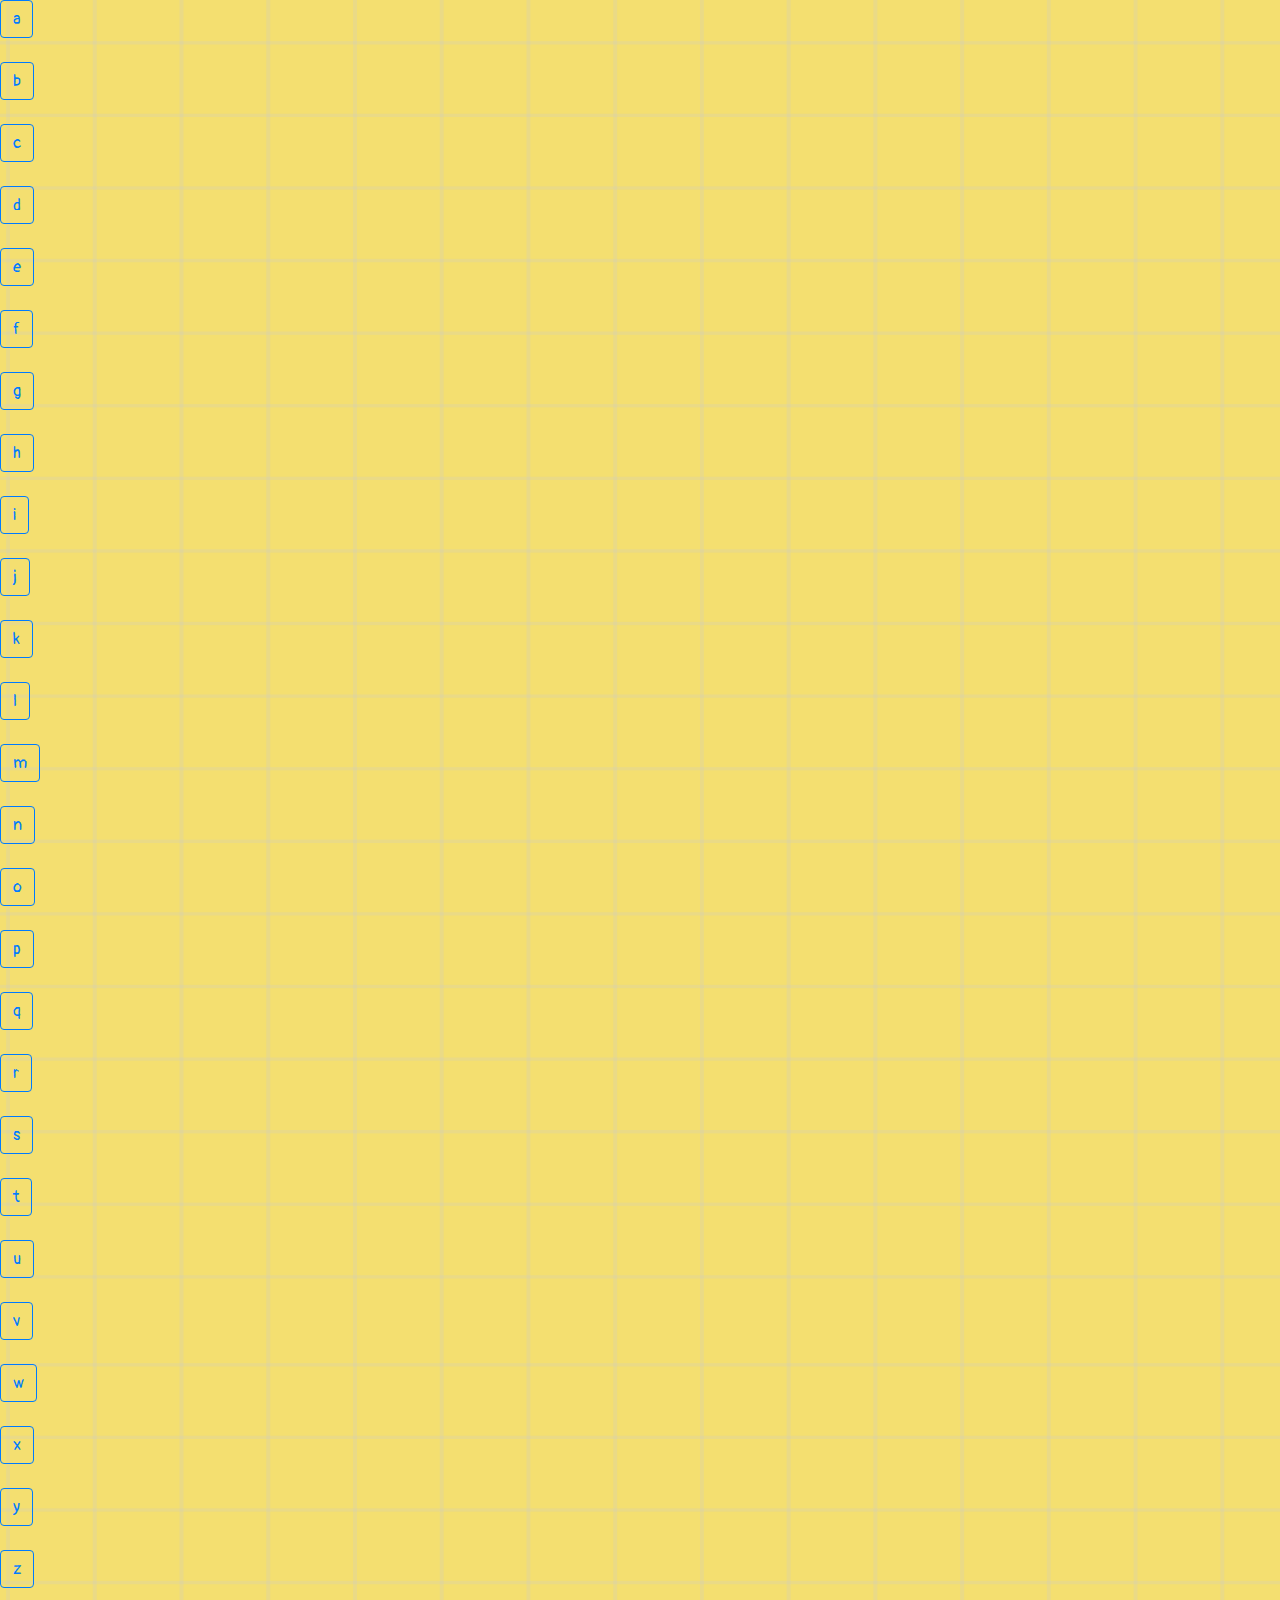
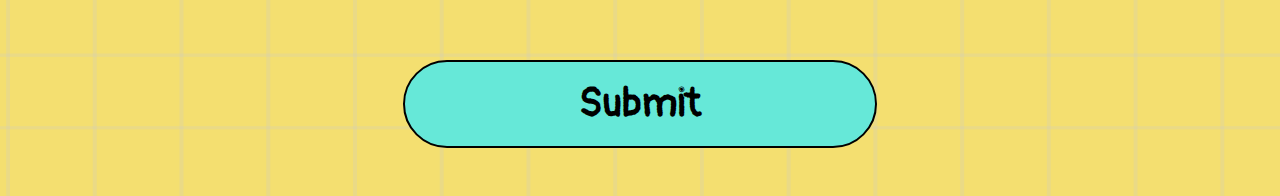
==== index.html @ 23d6694f "Add files via upload" ====
<!DOCTYPE html>
<html>

<head>
    <meta charset="utf-8" />
    <meta http-equiv="X-UA-Compatible" content="IE=edge" />
    <title>Mad Libs</title>

    <!-- Jquery -->
    <script src="https://code.jquery.com/jquery-3.6.0.min.js"
        integrity="sha256-/xUj+3OJU5yExlq6GSYGSHk7tPXikynS7ogEvDej/m4=" crossorigin="anonymous"></script>

    <!-- Bootstrap -->
    <link rel="stylesheet" href="https://stackpath.bootstrapcdn.com/bootstrap/4.5.2/css/bootstrap.min.css"
        integrity="sha384-JcKb8q3iqJ61gNV9KGb8thSsNjpSL0n8PARn9HuZOnIxN0hoP+VmmDGMN5t9UJ0Z" crossorigin="anonymous">
    <script src="https://stackpath.bootstrapcdn.com/bootstrap/4.5.2/js/bootstrap.bundle.min.js"
        integrity="sha384-LtrjvnR4Twt/qOuYxE721u19sVFLVSA4hf/rRt6PrZTmiPltdZcI7q7PXQBYTKyf"
        crossorigin="anonymous"></script>

    <!-- Google Font -->
    <link rel="preconnect" href="https://fonts.gstatic.com">
    <link href="https://fonts.googleapis.com/css2?family=Pangolin&display=swap" rel="stylesheet">
</head>

<body>
    <!-- CSS and JS -->
    <link href="./index.css" rel="stylesheet" />
    <script src="./index.js"></script>

    <div class="row-text-center">
        <div class="col-sm-4  text-center"></div>
        <button type="button" id="a" class="btn btn-outline-primary clickable">a</button><br><br>
        <button type="button" id="b" class="btn btn-outline-primary clickable">b</button><br><br>
        <button type="button" id="c" class="btn btn-outline-primary clickable">c</button><br><br>
        <button type="button" id="d" class="btn btn-outline-primary clickable">d</button><br><br>
        <button type="button" id="e" class="btn btn-outline-primary clickable">e</button><br><br>
        <button type="button" id="f" class="btn btn-outline-primary clickable">f</button><br><br>
        <button type="button" id="g" class="btn btn-outline-primary clickable">g</button><br><br>

        <button type="button" id="h" class="btn btn-outline-primary clickable">h</button><br><br>
        <button type="button" id="i" class="btn btn-outline-primary clickable">i</button><br><br>
        <button type="button" id="j" class="btn btn-outline-primary clickable">j</button><br><br>
        <button type="button" id="k" class="btn btn-outline-primary clickable">k</button><br><br>
        <button type="button" id="l" class="btn btn-outline-primary clickable">l</button><br><br>
        <button type="button" id="m" class="btn btn-outline-primary clickable">m</button><br><br>
        <button type="button" id="n" class="btn btn-outline-primary clickable">n</button><br><br>
        <button type="button" id="o" class="btn btn-outline-primary clickable">o</button><br><br>
        <button type="button" id="p" class="btn btn-outline-primary clickable">p</button><br><br>
        <button type="button" id="q" class="btn btn-outline-primary clickable">q</button><br><br>
        <button type="button" id="r" class="btn btn-outline-primary clickable">r</button><br><br>
        <button type="button" id="s" class="btn btn-outline-primary clickable">s</button><br><br>

        <button type="button" id="t" class="btn btn-outline-primary clickable">t</button><br><br>
        <button type="button" id="u" class="btn btn-outline-primary clickable">u</button><br><br>
        <button type="button" id="v" class="btn btn-outline-primary clickable">v</button><br><br>

          <button type="button" id="w" class="btn btn-outline-primary clickable">w</button><br><br>

        <button type="button" id="x" class="btn btn-outline-primary clickable">x</button><br><br>
        <button type="button" id="y" class="btn btn-outline-primary clickable">y</button><br><br>
        <button type="button" id="z" class="btn btn-outline-primary clickable">z</button><br><br>
    </div>
   
        <div class="row p-5">
            <div class="col-sm-12 col-md-12 col-lg-12 text-center">
                <button id="next_story">Submit</button>
            </div>
        
</body>

</html>
---- index.css ----
body {
    background-image: url('./assets/background.png');
    font-family: 'Pangolin', cursive;
}

#story_title {
    font-size: 4em;
}

#input_fields {
    background: white;
    padding: 1em;
    border: 2px dashed black;
    border-radius: 2em;
}

#story_section {
    background: white;
    padding: 1em;
    /* margin: 1em; */
    border: 2px dashed black;
    border-radius: 2em;
}

.input_field {
    width: 90%;
    margin: 1em;
    padding: 0.5em;
    border-radius: 0.5em;
    border: 1px solid black;
    background: #91c4d2;
}

.input_field::placeholder {
    color: black;
}

#story_text {
    font-size: 2em;
    line-height: 2em;
}

.rep_input {
    text-decoration: underline;
}

#next_story {
    width: 40%;
    background-color: #66e8d8;
    padding: 0.3em;
    font-size: 40px;
    border: 2px solid black;
    border-radius: 3em;
    font-weight: 600;
}

.display_inline {
    display: inline;
    padding: 0.5em;
}

#word_bank_container {
    background: white;
    padding: 1em;
    border: 2px dashed black;
    border-radius: 2em;
}

.word_bank_button {
    background-color: #bfd892;
    padding: 0.5em;
    border-radius: 1em;
    border: none;
    margin: 0.5em;
}
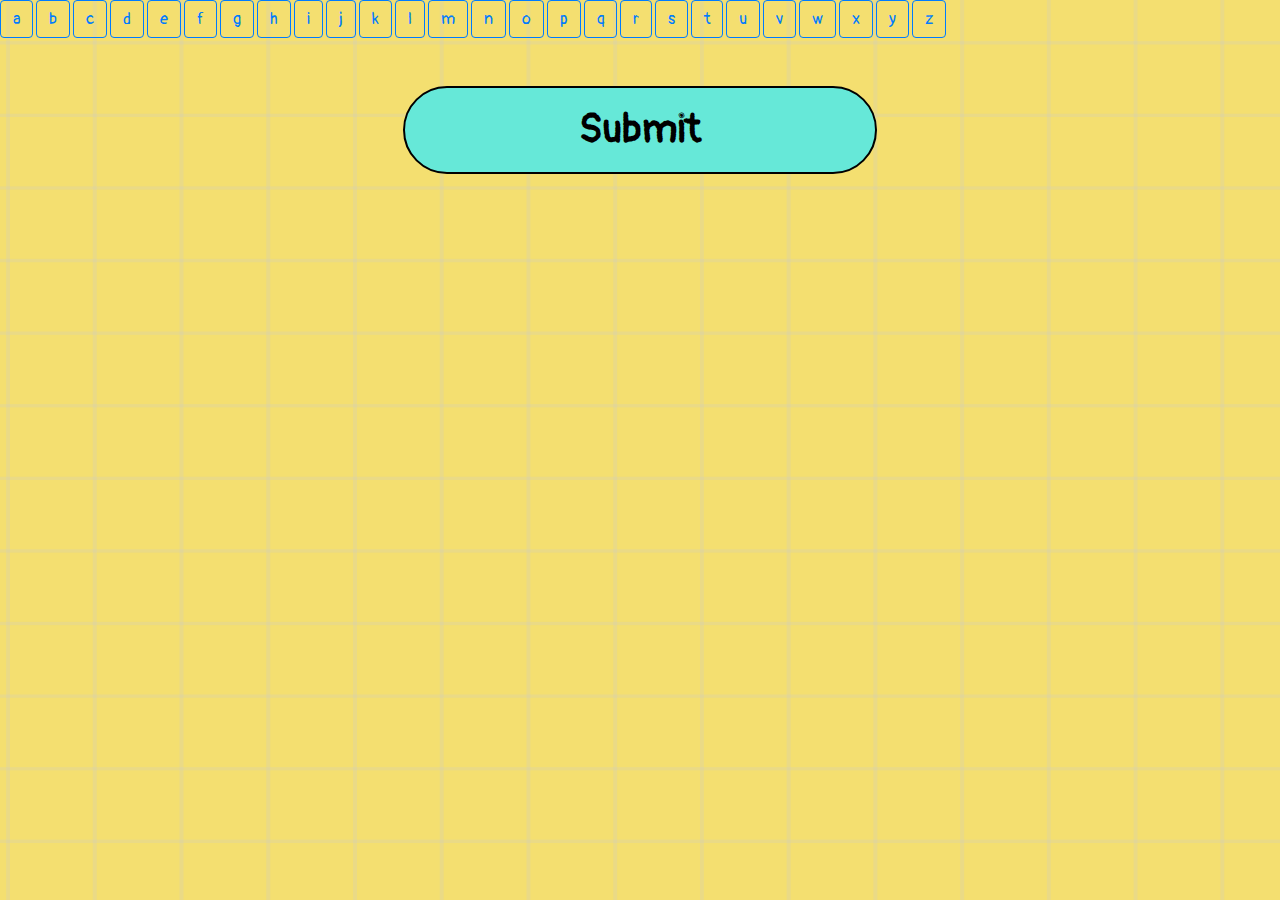
==== commit f9bc571d: "Add files via upload" ====
--- a/index.html
+++ b/index.html
@@ -29,36 +29,36 @@
 
     <div class="row-text-center">
         <div class="col-sm-4  text-center"></div>
-        <button type="button" id="a" class="btn btn-outline-primary clickable">a</button><br><br>
-        <button type="button" id="b" class="btn btn-outline-primary clickable">b</button><br><br>
-        <button type="button" id="c" class="btn btn-outline-primary clickable">c</button><br><br>
-        <button type="button" id="d" class="btn btn-outline-primary clickable">d</button><br><br>
-        <button type="button" id="e" class="btn btn-outline-primary clickable">e</button><br><br>
-        <button type="button" id="f" class="btn btn-outline-primary clickable">f</button><br><br>
-        <button type="button" id="g" class="btn btn-outline-primary clickable">g</button><br><br>
+        <button type="button" id="a" class="btn btn-outline-primary clickable">a</button>
+        <button type="button" id="b" class="btn btn-outline-primary clickable">b</button>
+        <button type="button" id="c" class="btn btn-outline-primary clickable">c</button>
+        <button type="button" id="d" class="btn btn-outline-primary clickable">d</button>
+        <button type="button" id="e" class="btn btn-outline-primary clickable">e</button>
+        <button type="button" id="f" class="btn btn-outline-primary clickable">f</button>
+        <button type="button" id="g" class="btn btn-outline-primary clickable">g</button>
 
-        <button type="button" id="h" class="btn btn-outline-primary clickable">h</button><br><br>
-        <button type="button" id="i" class="btn btn-outline-primary clickable">i</button><br><br>
-        <button type="button" id="j" class="btn btn-outline-primary clickable">j</button><br><br>
-        <button type="button" id="k" class="btn btn-outline-primary clickable">k</button><br><br>
-        <button type="button" id="l" class="btn btn-outline-primary clickable">l</button><br><br>
-        <button type="button" id="m" class="btn btn-outline-primary clickable">m</button><br><br>
-        <button type="button" id="n" class="btn btn-outline-primary clickable">n</button><br><br>
-        <button type="button" id="o" class="btn btn-outline-primary clickable">o</button><br><br>
-        <button type="button" id="p" class="btn btn-outline-primary clickable">p</button><br><br>
-        <button type="button" id="q" class="btn btn-outline-primary clickable">q</button><br><br>
-        <button type="button" id="r" class="btn btn-outline-primary clickable">r</button><br><br>
-        <button type="button" id="s" class="btn btn-outline-primary clickable">s</button><br><br>
+        <button type="button" id="h" class="btn btn-outline-primary clickable">h</button>
+        <button type="button" id="i" class="btn btn-outline-primary clickable">i</button>
+        <button type="button" id="j" class="btn btn-outline-primary clickable">j</button>
+        <button type="button" id="k" class="btn btn-outline-primary clickable">k</button>
+        <button type="button" id="l" class="btn btn-outline-primary clickable">l</button>
+        <button type="button" id="m" class="btn btn-outline-primary clickable">m</button>
+        <button type="button" id="n" class="btn btn-outline-primary clickable">n</button>
+        <button type="button" id="o" class="btn btn-outline-primary clickable">o</button>
+        <button type="button" id="p" class="btn btn-outline-primary clickable">p</button>
+        <button type="button" id="q" class="btn btn-outline-primary clickable">q</button>
+        <button type="button" id="r" class="btn btn-outline-primary clickable">r</button>
+        <button type="button" id="s" class="btn btn-outline-primary clickable">s</button>
 
-        <button type="button" id="t" class="btn btn-outline-primary clickable">t</button><br><br>
-        <button type="button" id="u" class="btn btn-outline-primary clickable">u</button><br><br>
-        <button type="button" id="v" class="btn btn-outline-primary clickable">v</button><br><br>
+        <button type="button" id="t" class="btn btn-outline-primary clickable">t</button>
+        <button type="button" id="u" class="btn btn-outline-primary clickable">u</button>
+        <button type="button" id="v" class="btn btn-outline-primary clickable">v</button>
 
-          <button type="button" id="w" class="btn btn-outline-primary clickable">w</button><br><br>
+          <button type="button" id="w" class="btn btn-outline-primary clickable">w</button>
 
-        <button type="button" id="x" class="btn btn-outline-primary clickable">x</button><br><br>
-        <button type="button" id="y" class="btn btn-outline-primary clickable">y</button><br><br>
-        <button type="button" id="z" class="btn btn-outline-primary clickable">z</button><br><br>
+        <button type="button" id="x" class="btn btn-outline-primary clickable">x</button>
+        <button type="button" id="y" class="btn btn-outline-primary clickable">y</button>
+        <button type="button" id="z" class="btn btn-outline-primary clickable">z</button>
     </div>
    
         <div class="row p-5">
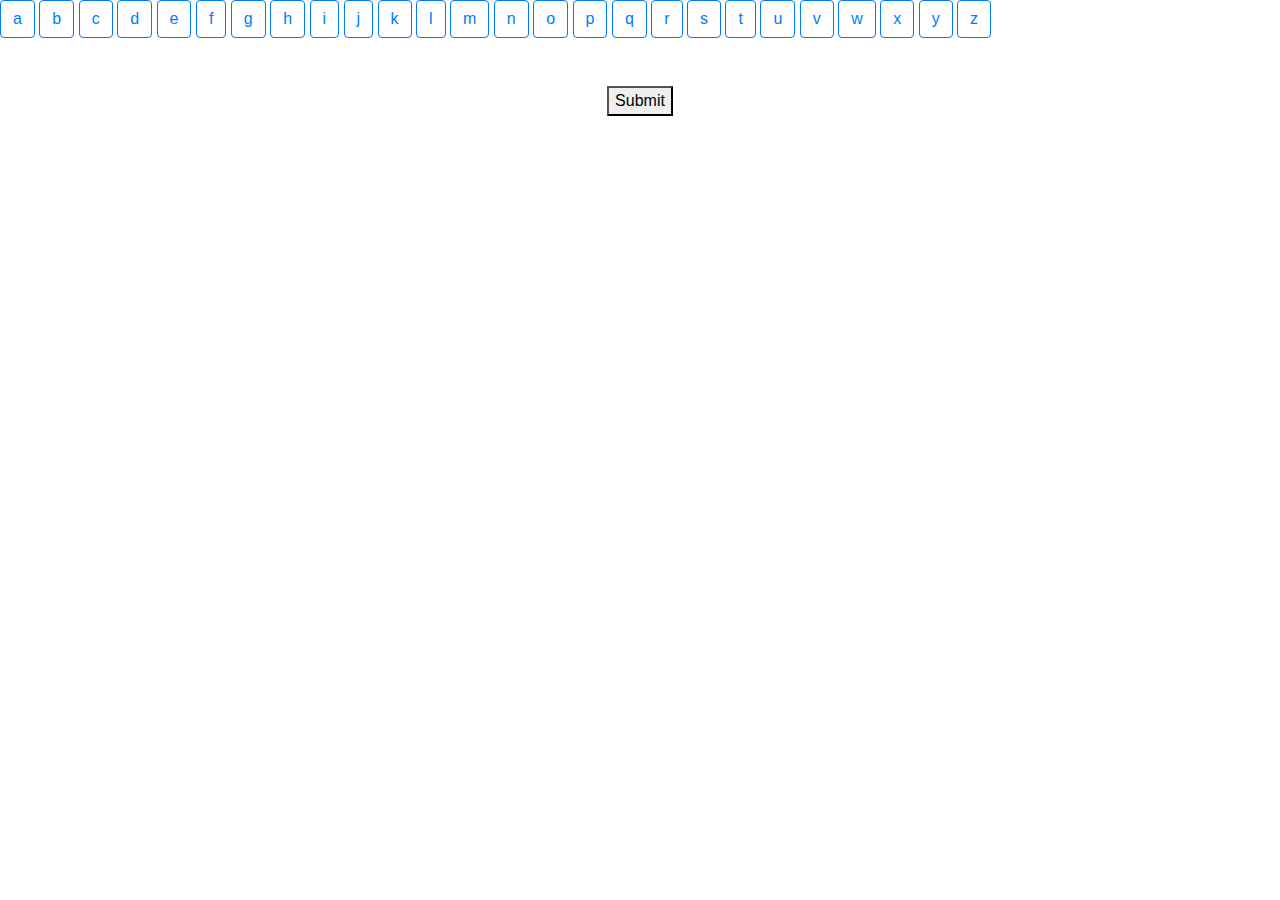
==== commit 4e23d163: "Add files via upload" ====
--- a/index.html
+++ b/index.html
@@ -24,7 +24,7 @@
 
 <body>
     <!-- CSS and JS -->
-    <link href="./index.css" rel="stylesheet" />
+  <script src="./index.css"></script>
     <script src="./index.js"></script>
 
     <div class="row-text-center">
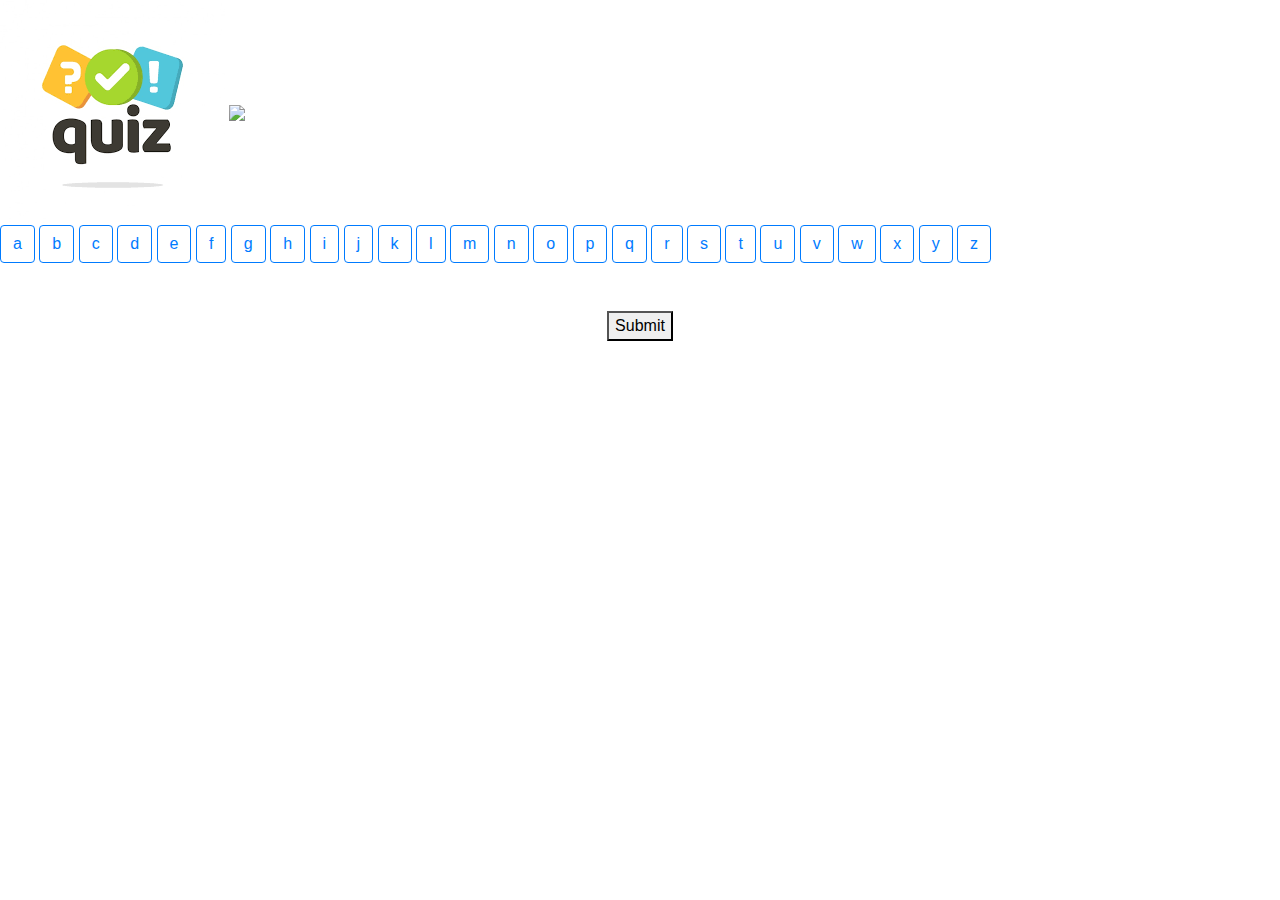
==== commit 0b6811cb: "Add files via upload" ====
--- a/index.html
+++ b/index.html
@@ -26,7 +26,8 @@
     <!-- CSS and JS -->
   <script src="./index.css"></script>
     <script src="./index.js"></script>
-
+<img src="[data-uri]">
+<img src="https://static.vecteezy.com/system/resources/previews/014/550/748/original/golden-yellow-trophy-icon-for-the-winner-of-a-sports-event-png.png">
     <div class="row-text-center">
         <div class="col-sm-4  text-center"></div>
         <button type="button" id="a" class="btn btn-outline-primary clickable">a</button>
